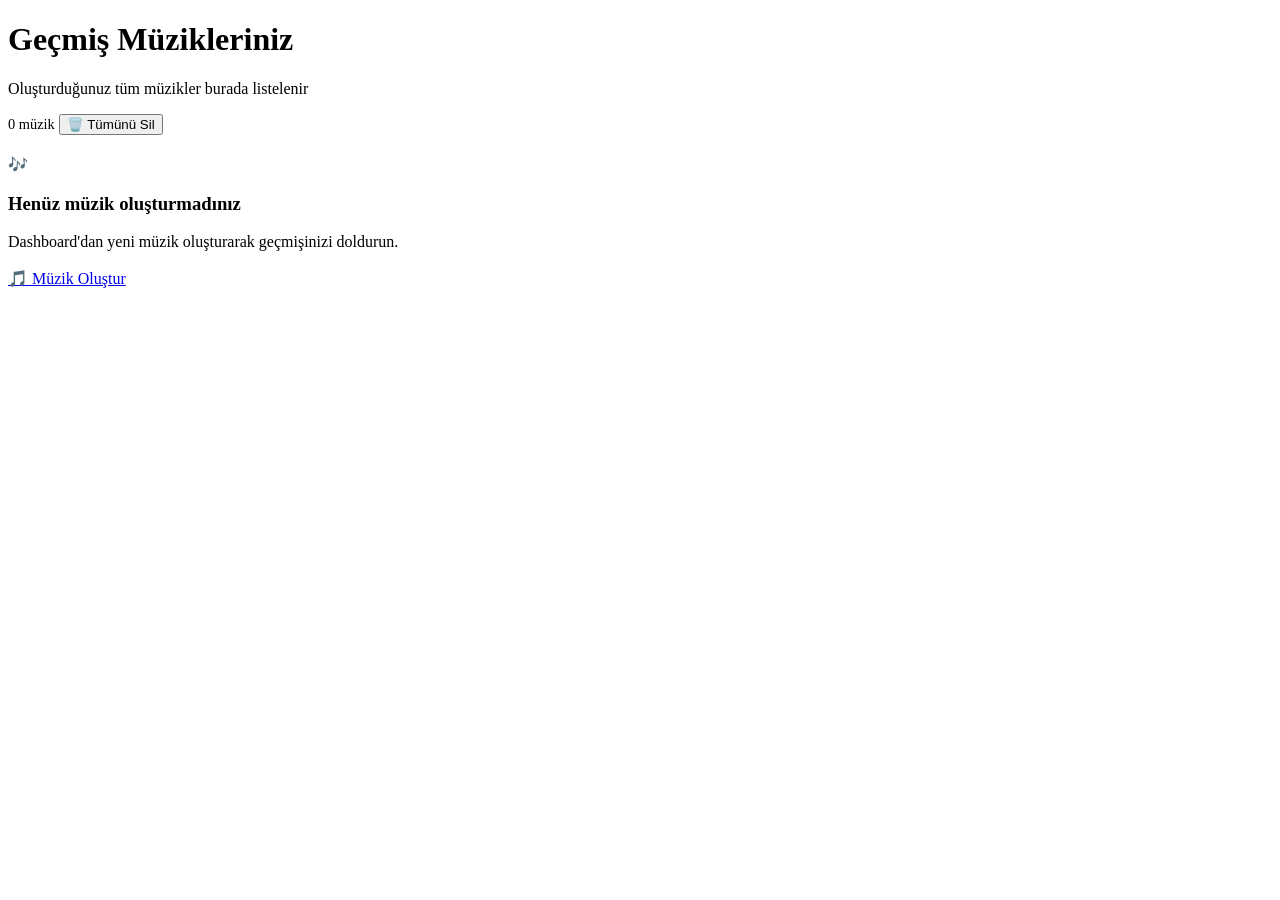
==== history.html @ f573afca "Add files via upload" ====
<!DOCTYPE html>
<html lang="tr">
<head>
  <meta charset="UTF-8" />
  <meta name="viewport" content="width=device-width, initial-scale=1.0" />
  <title>AI Music Studio — Geçmiş</title>
  <meta name="description" content="Oluşturduğunuz tüm müzikler burada listelenir." />
  <link rel="stylesheet" href="assets/css/style.css?v=5" />
  <link rel="icon" href="data:image/svg+xml,<svg xmlns='http://www.w3.org/2000/svg' viewBox='0 0 100 100'><text y='.9em' font-size='90'>📚</text></svg>" />
</head>
<body>
  <div class="container">
    <h1 class="page-title">Geçmiş Müzikleriniz</h1>
    <p class="page-sub">Oluşturduğunuz tüm müzikler burada listelenir</p>

    <div class="card" style="margin-bottom: 20px">
      <div class="btn-row" style="margin-top: 0; justify-content: space-between; align-items: center">
        <span id="historyCount" style="color: var(--text-dim); font-size: 0.9rem">0 müzik</span>
        <button class="btn btn-danger btn-sm" id="clearAllBtn">🗑️ Tümünü Sil</button>
      </div>
    </div>

    <div id="historyList"></div>

    <div id="emptyState" class="empty-state hidden">
      <div class="big">🎶</div>
      <h3>Henüz müzik oluşturmadınız</h3>
      <p style="margin: 8px 0 18px">Dashboard'dan yeni müzik oluşturarak geçmişinizi doldurun.</p>
      <a href="index.html" class="btn btn-primary" style="width: auto">🎵 Müzik Oluştur</a>
    </div>
  </div>

  <script src="assets/js/common.js?v=5"></script>
  <script>
    renderShell("/history.html");

    const listEl = document.getElementById("historyList");
    const emptyEl = document.getElementById("emptyState");
    const countEl = document.getElementById("historyCount");

    function render() {
      const items = History.getAll();
      countEl.textContent = `${items.length} müzik`;
      emptyEl.classList.toggle("hidden", items.length > 0);
      listEl.innerHTML = "";

      items.forEach((item) => {
        const row = document.createElement("div");
        row.className = "history-item";
        const date = new Date(item.createdAt).toLocaleString("tr-TR", { dateStyle: "medium", timeStyle: "short" });
        const badge = item.provider === "suno" ? "✨ Suno API" : "🔗 n8n";

        row.innerHTML = `
          <div class="h-cover">
            ${item.imageUrl && item.imageUrl !== "assets/img/cover-placeholder.svg"
              ? `<img src="${item.imageUrl}" alt="" style="width:100%;height:100%;border-radius:10px;object-fit:cover" onerror="this.remove()" />`
              : "🎵"}
          </div>
          <div class="h-info">
            <h5>${item.title || "Şarkı"} <span style="font-size:0.7rem;color:var(--text-dim)">${badge}</span></h5>
            <p>${item.tags || "—"} · ${date}</p>
          </div>
          <button class="btn btn-ghost btn-sm" onclick="playItem(this)" data-audio="${item.audioUrl}">▶️</button>
          <button class="btn btn-danger btn-sm" onclick="deleteItem('${item.id}')">✖</button>`;
        listEl.appendChild(row);
      });
    }

    window.playItem = function (btn) {
      const url = btn.dataset.audio;
      if (!url) return;
      const audio = document.getElementById("floatingAudio");
      if (!audio) {
        const a = document.createElement("audio");
        a.id = "floatingAudio";
        a.controls = true;
        a.style.cssText = "position:fixed;bottom:16px;right:16px;z-index:999;width:320px;background:var(--card);border:1px solid var(--border);border-radius:12px;padding:6px;box-shadow:var(--shadow)";
        document.body.appendChild(a);
      }
      document.getElementById("floatingAudio").src = url;
      document.getElementById("floatingAudio").play();
    };

    window.deleteItem = function (id) {
      History.remove(id);
      render();
      toast("Kayıt silindi", "info");
    };

    document.getElementById("clearAllBtn").addEventListener("click", () => {
      if (!confirm("Tüm geçmiş silinsin mi?")) return;
      History.clear();
      render();
      toast("Geçmiş temizlendi", "success");
    });

    render();
  </script>
</body>
</html>
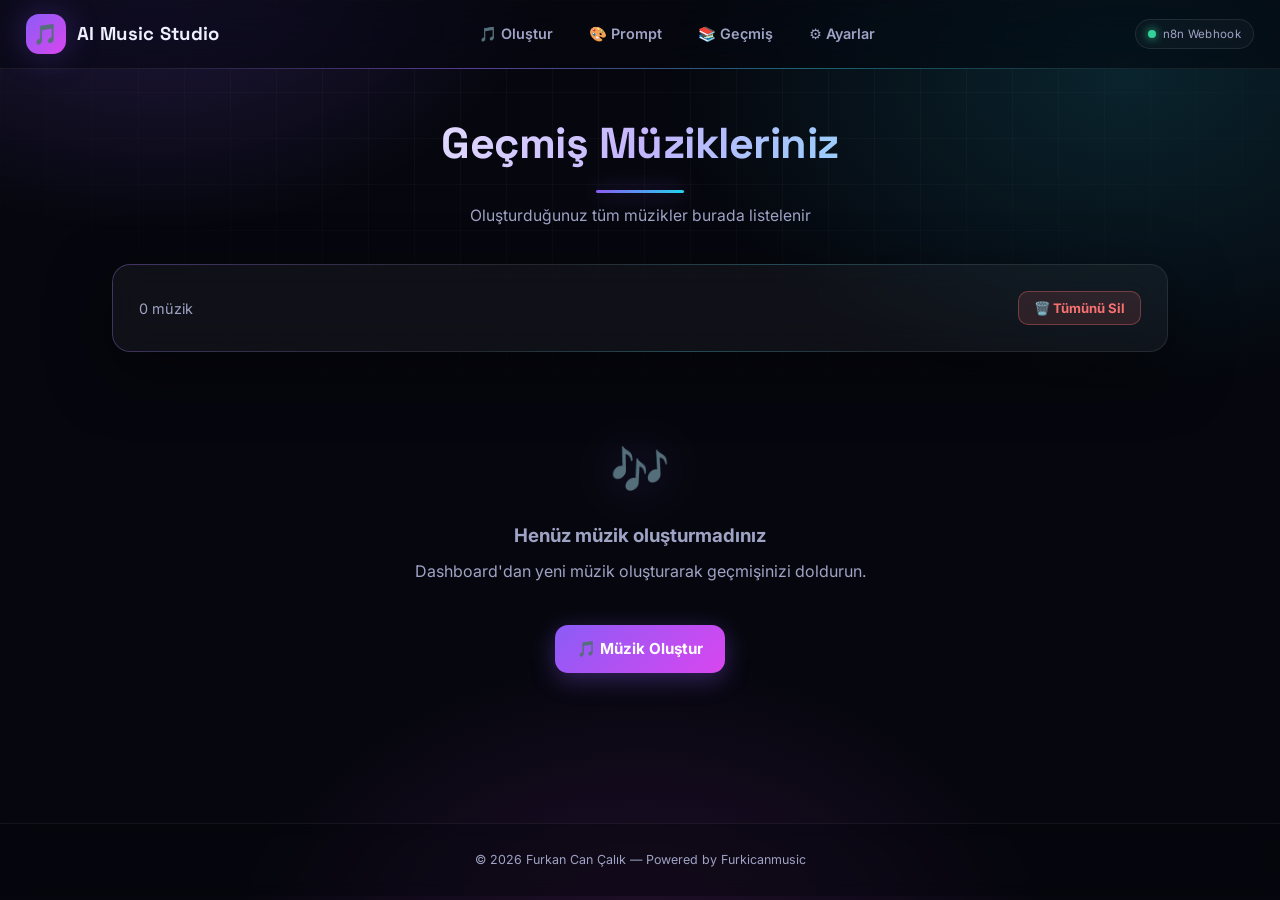
==== commit 69e06032: "Add files via upload" ====
--- a/history.html
+++ b/history.html
@@ -60,7 +60,11 @@
             <h5>${item.title || "Şarkı"} <span style="font-size:0.7rem;color:var(--text-dim)">${badge}</span></h5>
             <p>${item.tags || "—"} · ${date}</p>
           </div>
-          <button class="btn btn-ghost btn-sm" onclick="playItem(this)" data-audio="${item.audioUrl}">▶️</button>
+          <div class="h-info">
+            <h5>${item.title || "Şarkı"} <span style="font-size:0.7rem;color:var(--text-dim)">${badge}${item.isVideo ? " 🎬" : ""}</span></h5>
+            <p>${item.tags || "—"} · ${date}</p>
+          </div>
+          <button class="btn btn-ghost btn-sm" onclick="playItem(this)" data-audio="${item.audioUrl}" data-video="${item.isVideo ? "1" : ""}">▶️</button>
           <button class="btn btn-danger btn-sm" onclick="deleteItem('${item.id}')">✖</button>`;
         listEl.appendChild(row);
       });
@@ -69,16 +73,23 @@
     window.playItem = function (btn) {
       const url = btn.dataset.audio;
       if (!url) return;
-      const audio = document.getElementById("floatingAudio");
-      if (!audio) {
-        const a = document.createElement("audio");
-        a.id = "floatingAudio";
-        a.controls = true;
-        a.style.cssText = "position:fixed;bottom:16px;right:16px;z-index:999;width:320px;background:var(--card);border:1px solid var(--border);border-radius:12px;padding:6px;box-shadow:var(--shadow)";
-        document.body.appendChild(a);
+      const isVideo = btn.dataset.video === "1";
+      const existing = document.getElementById("floatingPlayer");
+      if (existing) existing.remove();
+
+      const el = document.createElement(isVideo ? "video" : "audio");
+      el.id = "floatingPlayer";
+      if (isVideo) {
+        el.setAttribute("controls", "true");
+        el.setAttribute("playsinline", "true");
+        el.style.cssText = "position:fixed;bottom:16px;right:16px;z-index:999;width:320px;max-width:90vw;background:#000;border:1px solid var(--border);border-radius:12px;padding:6px;box-shadow:var(--shadow);object-fit:contain";
+      } else {
+        el.controls = true;
+        el.style.cssText = "position:fixed;bottom:16px;right:16px;z-index:999;width:320px;background:var(--card);border:1px solid var(--border);border-radius:12px;padding:6px;box-shadow:var(--shadow)";
       }
-      document.getElementById("floatingAudio").src = url;
-      document.getElementById("floatingAudio").play();
+      document.body.appendChild(el);
+      el.src = url;
+      el.play();
     };
 
     window.deleteItem = function (id) {
--- a/assets/css/style.css
+++ b/assets/css/style.css
@@ -0,0 +1,1321 @@
+@import url("https://fonts.googleapis.com/css2?family=Inter:wght@400;500;600;700;800&family=Space+Grotesk:wght@500;600;700&display=swap");
+
+:root {
+  --bg: #06070e;
+  --bg-soft: #0b0d1a;
+  --card: rgba(255, 255, 255, 0.045);
+  --card-hover: rgba(255, 255, 255, 0.07);
+  --border: rgba(255, 255, 255, 0.09);
+  --border-strong: rgba(139, 92, 246, 0.5);
+  --text: #eef0ff;
+  --text-dim: #9fa3c4;
+  --primary: #8b5cf6;
+  --primary-2: #d946ef;
+  --accent: #22d3ee;
+  --success: #34d399;
+  --warning: #fbbf24;
+  --danger: #f87171;
+  --radius: 18px;
+  --shadow: 0 20px 60px rgba(0, 0, 0, 0.5);
+  --glow: 0 0 34px rgba(139, 92, 246, 0.3);
+  --font-head: "Space Grotesk", "Inter", "Segoe UI", system-ui, sans-serif;
+  --font-body: "Inter", "Segoe UI", system-ui, -apple-system, sans-serif;
+}
+
+* {
+  margin: 0;
+  padding: 0;
+  box-sizing: border-box;
+}
+
+html {
+  scroll-behavior: smooth;
+}
+
+body {
+  font-family: var(--font-body);
+  background: var(--bg);
+  color: var(--text);
+  min-height: 100vh;
+  line-height: 1.6;
+  animation: fadeIn 0.45s ease;
+}
+
+/* ── Aurora arka plan + ince grid dokusu ── */
+body::before {
+  content: "";
+  position: fixed;
+  inset: 0;
+  z-index: -2;
+  background:
+    radial-gradient(650px 450px at 12% -5%, rgba(139, 92, 246, 0.22), transparent 62%),
+    radial-gradient(750px 520px at 88% 8%, rgba(34, 211, 238, 0.14), transparent 62%),
+    radial-gradient(700px 560px at 50% 110%, rgba(217, 70, 239, 0.14), transparent 62%);
+  animation: aurora 16s ease-in-out infinite alternate;
+}
+
+body::after {
+  content: "";
+  position: fixed;
+  inset: 0;
+  z-index: -1;
+  background-image:
+    linear-gradient(rgba(255, 255, 255, 0.028) 1px, transparent 1px),
+    linear-gradient(90deg, rgba(255, 255, 255, 0.028) 1px, transparent 1px);
+  background-size: 46px 46px;
+  -webkit-mask-image: radial-gradient(ellipse 90% 70% at 50% 0%, #000 30%, transparent 75%);
+  mask-image: radial-gradient(ellipse 90% 70% at 50% 0%, #000 30%, transparent 75%);
+}
+
+@keyframes aurora {
+  0% {
+    transform: translate3d(0, 0, 0) scale(1);
+    filter: hue-rotate(0deg);
+  }
+  50% {
+    transform: translate3d(2%, -1.5%, 0) scale(1.06);
+  }
+  100% {
+    transform: translate3d(-2%, 1.5%, 0) scale(1.02);
+    filter: hue-rotate(18deg);
+  }
+}
+
+@keyframes fadeIn {
+  from {
+    opacity: 0;
+    transform: translateY(6px);
+  }
+  to {
+    opacity: 1;
+    transform: none;
+  }
+}
+
+a {
+  color: var(--accent);
+  text-decoration: none;
+}
+
+/* ── Özel scrollbar ─────────────────────── */
+::-webkit-scrollbar {
+  width: 10px;
+  height: 10px;
+}
+
+::-webkit-scrollbar-track {
+  background: transparent;
+}
+
+::-webkit-scrollbar-thumb {
+  background: linear-gradient(180deg, var(--primary), var(--primary-2));
+  border-radius: 999px;
+  border: 2px solid var(--bg);
+}
+
+::-webkit-scrollbar-thumb:hover {
+  background: linear-gradient(180deg, #9d72ff, #e25bf7);
+}
+
+::selection {
+  background: rgba(139, 92, 246, 0.4);
+  color: #fff;
+}
+
+/* ── Navbar ─────────────────────────────── */
+.navbar {
+  position: sticky;
+  top: 0;
+  z-index: 100;
+  display: flex;
+  align-items: center;
+  justify-content: space-between;
+  gap: 16px;
+  padding: 14px 26px;
+  background: rgba(6, 7, 14, 0.6);
+  backdrop-filter: blur(18px) saturate(140%);
+  -webkit-backdrop-filter: blur(18px) saturate(140%);
+  border-bottom: 1px solid rgba(255, 255, 255, 0.07);
+}
+
+.navbar::after {
+  content: "";
+  position: absolute;
+  left: 10%;
+  right: 10%;
+  bottom: -1px;
+  height: 1px;
+  background: linear-gradient(90deg, transparent, rgba(139, 92, 246, 0.55), rgba(34, 211, 238, 0.4), transparent);
+  pointer-events: none;
+}
+
+.brand {
+  display: flex;
+  align-items: center;
+  gap: 11px;
+  font-family: var(--font-head);
+  font-size: 1.16rem;
+  font-weight: 700;
+  letter-spacing: 0.3px;
+  color: var(--text);
+  transition: opacity 0.2s;
+}
+
+.brand:hover {
+  opacity: 0.85;
+}
+
+.brand .logo {
+  width: 40px;
+  height: 40px;
+  display: grid;
+  place-items: center;
+  font-size: 1.25rem;
+  background: linear-gradient(135deg, var(--primary), var(--primary-2));
+  border-radius: 13px;
+  box-shadow: var(--glow);
+  transition: transform 0.25s ease;
+}
+
+.brand:hover .logo {
+  transform: rotate(-6deg) scale(1.05);
+}
+
+.nav-links {
+  display: flex;
+  gap: 6px;
+}
+
+.nav-links a {
+  padding: 8px 15px;
+  border-radius: 999px;
+  color: var(--text-dim);
+  font-weight: 600;
+  font-size: 0.9rem;
+  transition: all 0.2s;
+}
+
+.nav-links a:hover {
+  color: var(--text);
+  background: rgba(255, 255, 255, 0.06);
+}
+
+.nav-links a.active {
+  color: #fff;
+  background: linear-gradient(135deg, var(--primary), var(--primary-2));
+  box-shadow: 0 4px 18px rgba(139, 92, 246, 0.4);
+}
+
+.nav-right {
+  display: flex;
+  align-items: center;
+  gap: 10px;
+}
+
+.conn-badge {
+  font-size: 0.72rem;
+  padding: 5px 12px;
+  border-radius: 999px;
+  border: 1px solid var(--border);
+  background: rgba(255, 255, 255, 0.03);
+  color: var(--text-dim);
+  display: flex;
+  align-items: center;
+  gap: 7px;
+  letter-spacing: 0.3px;
+}
+
+.conn-badge .dot {
+  width: 8px;
+  height: 8px;
+  border-radius: 50%;
+  background: var(--danger);
+  box-shadow: 0 0 8px var(--danger);
+}
+
+.conn-badge.ready .dot {
+  background: var(--success);
+  box-shadow: 0 0 10px var(--success);
+  animation: pulse 2s ease-in-out infinite;
+}
+
+@keyframes pulse {
+  0%, 100% {
+    opacity: 1;
+  }
+  50% {
+    opacity: 0.45;
+  }
+}
+
+/* ── Layout ─────────────────────────────── */
+.container {
+  max-width: 1100px;
+  margin: 0 auto;
+  padding: 40px 22px 90px;
+}
+
+.page-title {
+  text-align: center;
+  margin-bottom: 10px;
+  font-family: var(--font-head);
+  font-size: clamp(1.9rem, 4.5vw, 2.7rem);
+  font-weight: 700;
+  letter-spacing: -0.5px;
+  background: linear-gradient(120deg, #fff 10%, #c4b5fd, #67e8f9 90%);
+  -webkit-background-clip: text;
+  background-clip: text;
+  -webkit-text-fill-color: transparent;
+  animation: titleFloat 6s ease-in-out infinite;
+}
+
+@keyframes titleFloat {
+  0%, 100% {
+    text-shadow: 0 0 30px rgba(139, 92, 246, 0.12);
+  }
+  50% {
+    text-shadow: 0 0 50px rgba(34, 211, 238, 0.2);
+  }
+}
+
+.page-title::after {
+  content: "";
+  display: block;
+  width: 88px;
+  height: 3px;
+  margin: 12px auto 0;
+  border-radius: 999px;
+  background: linear-gradient(90deg, var(--primary), var(--accent));
+  box-shadow: 0 0 22px rgba(139, 92, 246, 0.55);
+}
+
+.page-sub {
+  text-align: center;
+  color: var(--text-dim);
+  margin-bottom: 36px;
+  font-size: 0.98rem;
+}
+
+.grid-2 {
+  display: grid;
+  grid-template-columns: 1fr 1fr;
+  gap: 26px;
+}
+
+.grid-2.cols-wide {
+  grid-template-columns: 5fr 4fr;
+}
+
+@media (max-width: 900px) {
+  .grid-2,
+  .grid-2.cols-wide {
+    grid-template-columns: 1fr;
+  }
+  .nav-links a {
+    padding: 6px 10px;
+    font-size: 0.8rem;
+  }
+  .navbar {
+    padding: 10px 14px;
+  }
+  .conn-badge {
+    display: none;
+  }
+}
+
+/* ── Cards (glassmorphism) ──────────────── */
+.card {
+  position: relative;
+  background: var(--card);
+  border: 1px solid var(--border);
+  border-radius: var(--radius);
+  padding: 26px;
+  box-shadow: var(--shadow);
+  backdrop-filter: blur(16px);
+  -webkit-backdrop-filter: blur(16px);
+  transition: border-color 0.25s, transform 0.25s, box-shadow 0.25s;
+}
+
+.card::before {
+  content: "";
+  position: absolute;
+  inset: -1px;
+  border-radius: inherit;
+  padding: 1px;
+  background: linear-gradient(135deg, rgba(139, 92, 246, 0.45), transparent 38%, rgba(34, 211, 238, 0.32), transparent 78%);
+  -webkit-mask: linear-gradient(#fff 0 0) content-box, linear-gradient(#fff 0 0);
+  -webkit-mask-composite: xor;
+  mask: linear-gradient(#fff 0 0) content-box, linear-gradient(#fff 0 0);
+  mask-composite: exclude;
+  pointer-events: none;
+  opacity: 0.65;
+}
+
+.card:hover {
+  border-color: rgba(139, 92, 246, 0.32);
+  box-shadow: var(--shadow), 0 0 40px rgba(139, 92, 246, 0.12);
+}
+
+.card h3 {
+  font-family: var(--font-head);
+  font-size: 1.06rem;
+  font-weight: 600;
+  margin-bottom: 18px;
+  display: flex;
+  align-items: center;
+  gap: 9px;
+}
+
+.card h3 .emoji {
+  font-size: 1.2rem;
+}
+
+/* ── Form ───────────────────────────────── */
+label {
+  display: block;
+  font-size: 0.82rem;
+  font-weight: 600;
+  color: var(--text-dim);
+  margin: 15px 0 7px;
+  letter-spacing: 0.2px;
+}
+
+label:first-of-type {
+  margin-top: 0;
+}
+
+input[type="text"],
+input[type="password"],
+textarea,
+select {
+  width: 100%;
+  padding: 12px 15px;
+  background: rgba(6, 7, 14, 0.55);
+  border: 1px solid var(--border);
+  border-radius: 12px;
+  color: var(--text);
+  font-size: 0.95rem;
+  font-family: inherit;
+  outline: none;
+  transition: border 0.2s, box-shadow 0.2s, background 0.2s;
+}
+
+textarea {
+  resize: vertical;
+  min-height: 130px;
+}
+
+input:focus,
+textarea:focus,
+select:focus {
+  border-color: var(--primary);
+  background: rgba(6, 7, 14, 0.75);
+  box-shadow: 0 0 0 4px rgba(139, 92, 246, 0.16), 0 0 24px rgba(139, 92, 246, 0.12);
+}
+
+.char-count {
+  text-align: right;
+  font-size: 0.72rem;
+  color: var(--text-dim);
+  margin-top: 5px;
+}
+
+/* ── Toggle / switch ────────────────────── */
+.toggle-row {
+  display: flex;
+  align-items: center;
+  justify-content: space-between;
+  gap: 12px;
+  padding: 11px 0;
+  border-bottom: 1px dashed rgba(255, 255, 255, 0.08);
+}
+
+.toggle-row:last-child {
+  border-bottom: none;
+}
+
+.toggle-row .label {
+  display: flex;
+  align-items: center;
+  gap: 8px;
+  font-size: 0.9rem;
+  color: var(--text);
+}
+
+.toggle-row .hint {
+  display: block;
+  font-size: 0.74rem;
+  color: var(--text-dim);
+}
+
+.switch {
+  position: relative;
+  width: 48px;
+  height: 27px;
+  flex-shrink: 0;
+}
+
+.switch input {
+  opacity: 0;
+  width: 0;
+  height: 0;
+}
+
+.slider {
+  position: absolute;
+  inset: 0;
+  background: rgba(255, 255, 255, 0.12);
+  border: 1px solid rgba(255, 255, 255, 0.08);
+  border-radius: 999px;
+  cursor: pointer;
+  transition: 0.25s;
+}
+
+.slider::before {
+  content: "";
+  position: absolute;
+  width: 20px;
+  height: 20px;
+  left: 3px;
+  top: 2.5px;
+  background: #fff;
+  border-radius: 50%;
+  transition: 0.25s cubic-bezier(0.34, 1.56, 0.64, 1);
+}
+
+.switch input:checked + .slider {
+  background: linear-gradient(135deg, var(--primary), var(--primary-2));
+  border-color: transparent;
+  box-shadow: 0 0 16px rgba(139, 92, 246, 0.45);
+}
+
+.switch input:checked + .slider::before {
+  transform: translateX(21px);
+}
+
+/* ── Segmented control (cinsiyet) ───────── */
+.segmented {
+  display: flex;
+  gap: 8px;
+  margin-top: 9px;
+  background: rgba(6, 7, 14, 0.55);
+  border: 1px solid var(--border);
+  border-radius: 13px;
+  padding: 4px;
+}
+
+.segmented button {
+  flex: 1;
+  padding: 9px;
+  border: none;
+  background: transparent;
+  color: var(--text-dim);
+  border-radius: 10px;
+  cursor: pointer;
+  font-size: 0.88rem;
+  font-weight: 600;
+  transition: all 0.22s;
+}
+
+.segmented button:hover {
+  color: var(--text);
+}
+
+.segmented button.active {
+  background: linear-gradient(135deg, var(--primary), var(--primary-2));
+  color: #fff;
+  box-shadow: 0 4px 16px rgba(139, 92, 246, 0.4);
+}
+
+/* ── Buttons ────────────────────────────── */
+.btn {
+  position: relative;
+  overflow: hidden;
+  display: inline-flex;
+  align-items: center;
+  justify-content: center;
+  gap: 8px;
+  padding: 12px 22px;
+  border: none;
+  border-radius: 13px;
+  font-size: 0.95rem;
+  font-weight: 700;
+  font-family: var(--font-body);
+  cursor: pointer;
+  transition: all 0.22s ease;
+}
+
+.btn-primary {
+  background: linear-gradient(135deg, var(--primary), var(--primary-2));
+  color: #fff;
+  box-shadow: 0 6px 24px rgba(139, 92, 246, 0.35);
+  width: 100%;
+  margin-top: 22px;
+}
+
+.btn-primary::after {
+  content: "";
+  position: absolute;
+  top: 0;
+  left: -80%;
+  width: 45%;
+  height: 100%;
+  background: linear-gradient(100deg, transparent, rgba(255, 255, 255, 0.35), transparent);
+  transform: skewX(-20deg);
+  animation: shine 3.8s ease-in-out infinite;
+  pointer-events: none;
+}
+
+@keyframes shine {
+  0% {
+    left: -80%;
+  }
+  55% {
+    left: 140%;
+  }
+  100% {
+    left: 140%;
+  }
+}
+
+.btn-primary:hover {
+  transform: translateY(-2px);
+  box-shadow: 0 10px 36px rgba(139, 92, 246, 0.55);
+}
+
+.btn-primary:active {
+  transform: translateY(0);
+}
+
+.btn-primary:disabled {
+  opacity: 0.5;
+  cursor: not-allowed;
+  transform: none;
+  box-shadow: none;
+}
+
+.btn-ghost {
+  background: rgba(255, 255, 255, 0.04);
+  border: 1px solid var(--border);
+  color: var(--text);
+}
+
+.btn-ghost:hover {
+  border-color: var(--primary);
+  background: rgba(139, 92, 246, 0.1);
+  color: #fff;
+  transform: translateY(-1px);
+}
+
+.btn-sm {
+  padding: 8px 15px;
+  font-size: 0.82rem;
+  border-radius: 10px;
+}
+
+.btn-success {
+  background: linear-gradient(135deg, #10b981, #34d399);
+  color: #04110c;
+}
+
+.btn-danger {
+  background: rgba(248, 113, 113, 0.12);
+  border: 1px solid rgba(248, 113, 113, 0.35);
+  color: var(--danger);
+}
+
+.btn-danger:hover {
+  background: rgba(248, 113, 113, 0.22);
+}
+
+.btn-row {
+  display: flex;
+  gap: 10px;
+  margin-top: 16px;
+}
+
+/* ── Chips (prompt builder) ─────────────── */
+.chip {
+  display: inline-flex;
+  align-items: center;
+  gap: 6px;
+  padding: 8px 14px;
+  margin: 4px;
+  background: rgba(255, 255, 255, 0.04);
+  border: 1px solid var(--border);
+  border-radius: 999px;
+  color: var(--text-dim);
+  font-size: 0.83rem;
+  cursor: pointer;
+  transition: all 0.18s;
+  user-select: none;
+}
+
+.chip:hover {
+  border-color: var(--primary);
+  color: var(--text);
+  transform: translateY(-2px);
+  box-shadow: 0 6px 18px rgba(0, 0, 0, 0.35);
+}
+
+.chip.selected {
+  background: linear-gradient(135deg, rgba(139, 92, 246, 0.3), rgba(217, 70, 239, 0.3));
+  border-color: var(--primary);
+  color: #fff;
+  box-shadow: 0 0 16px rgba(139, 92, 246, 0.35);
+}
+
+.prompt-category {
+  margin-bottom: 24px;
+}
+
+.prompt-category h4 {
+  font-family: var(--font-head);
+  font-size: 0.98rem;
+  font-weight: 600;
+  margin-bottom: 8px;
+  display: flex;
+  align-items: center;
+  gap: 8px;
+  color: var(--text);
+}
+
+.prompt-category .desc {
+  font-size: 0.78rem;
+  color: var(--text-dim);
+  margin-bottom: 9px;
+}
+
+/* ── Prompt output box ──────────────────── */
+.prompt-box {
+  background: rgba(6, 7, 14, 0.55);
+  border: 1px solid var(--border);
+  border-radius: 14px;
+  padding: 18px;
+  min-height: 170px;
+  max-height: 380px;
+  overflow-y: auto;
+  font-size: 0.9rem;
+  color: var(--text);
+  white-space: pre-wrap;
+  line-height: 1.75;
+}
+
+.prompt-box:not(.placeholder) {
+  border-color: rgba(139, 92, 246, 0.35);
+  box-shadow: inset 0 0 40px rgba(139, 92, 246, 0.05);
+}
+
+.prompt-box.placeholder {
+  color: var(--text-dim);
+  font-style: italic;
+}
+
+/* ── Progress / status ──────────────────── */
+.progress-ring-wrap {
+  display: flex;
+  flex-direction: column;
+  align-items: center;
+  gap: 15px;
+  padding: 26px 0;
+}
+
+.ring-label {
+  font-size: 0.92rem;
+  font-weight: 600;
+  color: var(--text);
+  text-align: center;
+  max-width: 330px;
+}
+
+.timer {
+  font-family: var(--font-head);
+  font-size: 2.7rem;
+  font-weight: 700;
+  font-variant-numeric: tabular-nums;
+  letter-spacing: 3px;
+  background: linear-gradient(120deg, var(--accent), var(--primary), var(--primary-2));
+  -webkit-background-clip: text;
+  background-clip: text;
+  -webkit-text-fill-color: transparent;
+  line-height: 1.15;
+  filter: drop-shadow(0 0 18px rgba(139, 92, 246, 0.35));
+}
+
+.timer-note {
+  font-size: 0.8rem;
+  color: var(--text-dim);
+  text-align: center;
+}
+
+.status-steps {
+  width: 100%;
+  display: flex;
+  flex-direction: column;
+  gap: 10px;
+  margin-top: 10px;
+}
+
+.step {
+  display: flex;
+  align-items: center;
+  gap: 11px;
+  font-size: 0.85rem;
+  color: var(--text-dim);
+  padding: 10px 13px;
+  border-radius: 12px;
+  background: rgba(255, 255, 255, 0.03);
+  border: 1px solid var(--border);
+  transition: all 0.25s;
+}
+
+.step::before {
+  content: "";
+  width: 8px;
+  height: 8px;
+  border-radius: 50%;
+  background: rgba(255, 255, 255, 0.14);
+  flex-shrink: 0;
+  transition: all 0.25s;
+}
+
+.step .step-icon {
+  width: 22px;
+  text-align: center;
+}
+
+.step.active {
+  color: var(--text);
+  border-color: rgba(34, 211, 238, 0.45);
+  background: rgba(34, 211, 238, 0.06);
+}
+
+.step.active::before {
+  background: var(--accent);
+  box-shadow: 0 0 10px var(--accent);
+}
+
+.step.done {
+  color: var(--success);
+  border-color: rgba(52, 211, 153, 0.35);
+}
+
+.step.done::before {
+  background: var(--success);
+}
+
+.step.error {
+  color: var(--danger);
+  border-color: rgba(248, 113, 113, 0.4);
+}
+
+.step.error::before {
+  background: var(--danger);
+}
+
+/* ── Result cards ───────────────────────── */
+.song-card {
+  background: linear-gradient(160deg, rgba(255, 255, 255, 0.05), rgba(11, 13, 26, 0.6));
+  border: 1px solid rgba(139, 92, 246, 0.3);
+  border-radius: 20px;
+  overflow: hidden;
+  box-shadow: var(--shadow), 0 0 50px rgba(139, 92, 246, 0.1);
+  backdrop-filter: blur(14px);
+  animation: popIn 0.4s cubic-bezier(0.34, 1.4, 0.64, 1);
+}
+
+@keyframes popIn {
+  from {
+    opacity: 0;
+    transform: scale(0.94) translateY(14px);
+  }
+  to {
+    opacity: 1;
+    transform: none;
+  }
+}
+
+.song-card .cover {
+  position: relative;
+  aspect-ratio: 1.9 / 1;
+  overflow: hidden;
+}
+
+.song-card .cover img {
+  width: 100%;
+  height: 100%;
+  object-fit: cover;
+  display: block;
+  transition: transform 0.7s ease;
+}
+
+.song-card:hover .cover img {
+  transform: scale(1.05);
+}
+
+.song-card .cover::after {
+  content: "";
+  position: absolute;
+  inset: 0;
+  background: linear-gradient(to top, rgba(6, 7, 14, 0.92), transparent 62%);
+}
+
+.song-card .badge {
+  position: absolute;
+  top: 13px;
+  left: 13px;
+  z-index: 2;
+  background: rgba(6, 7, 14, 0.55);
+  backdrop-filter: blur(8px);
+  color: #fff;
+  font-size: 0.7rem;
+  font-weight: 600;
+  padding: 5px 11px;
+  border-radius: 999px;
+  border: 1px solid rgba(255, 255, 255, 0.22);
+  letter-spacing: 0.3px;
+}
+
+.song-card .meta {
+  position: absolute;
+  bottom: 11px;
+  left: 15px;
+  right: 15px;
+  z-index: 2;
+}
+
+.song-card .meta h4 {
+  font-family: var(--font-head);
+  font-size: 1.1rem;
+  margin-bottom: 2px;
+}
+
+.song-card .meta p {
+  font-size: 0.76rem;
+  color: var(--text-dim);
+  display: -webkit-box;
+  -webkit-line-clamp: 2;
+  -webkit-box-orient: vertical;
+  overflow: hidden;
+}
+
+.song-card .body {
+  padding: 15px;
+  display: flex;
+  flex-direction: column;
+  gap: 13px;
+}
+
+audio {
+  width: 100%;
+  height: 42px;
+}
+
+video {
+  border: 1px solid var(--border);
+  box-shadow: 0 8px 30px rgba(0, 0, 0, 0.5);
+}
+
+audio::-webkit-media-controls-panel {
+  background: var(--bg-soft);
+}
+
+/* ── History list ───────────────────────── */
+.history-item {
+  display: flex;
+  align-items: center;
+  gap: 15px;
+  padding: 15px;
+  background: var(--card);
+  border: 1px solid var(--border);
+  border-radius: 15px;
+  margin-bottom: 13px;
+  transition: all 0.22s;
+  backdrop-filter: blur(10px);
+}
+
+.history-item:hover {
+  border-color: rgba(139, 92, 246, 0.4);
+  background: var(--card-hover);
+  transform: translateY(-2px);
+  box-shadow: 0 12px 32px rgba(0, 0, 0, 0.4);
+}
+
+.history-item .h-cover {
+  width: 60px;
+  height: 60px;
+  border-radius: 12px;
+  object-fit: cover;
+  flex-shrink: 0;
+  background: linear-gradient(135deg, var(--primary), var(--primary-2));
+  display: grid;
+  place-items: center;
+  font-size: 1.4rem;
+  box-shadow: 0 6px 18px rgba(139, 92, 246, 0.3);
+}
+
+.history-item .h-info {
+  flex: 1;
+  min-width: 0;
+}
+
+.history-item .h-info h5 {
+  font-family: var(--font-head);
+  font-size: 0.95rem;
+  margin-bottom: 2px;
+  white-space: nowrap;
+  overflow: hidden;
+  text-overflow: ellipsis;
+}
+
+.history-item .h-info p {
+  font-size: 0.78rem;
+  color: var(--text-dim);
+  white-space: nowrap;
+  overflow: hidden;
+  text-overflow: ellipsis;
+}
+
+.empty-state {
+  text-align: center;
+  padding: 60px 20px;
+  color: var(--text-dim);
+}
+
+.empty-state .big {
+  font-size: 3rem;
+  margin-bottom: 12px;
+  filter: drop-shadow(0 0 24px rgba(139, 92, 246, 0.35));
+}
+
+/* ── Toast ──────────────────────────────── */
+.toast-container {
+  position: fixed;
+  top: 76px;
+  right: 20px;
+  z-index: 999;
+  display: flex;
+  flex-direction: column;
+  gap: 10px;
+}
+
+.toast {
+  background: rgba(20, 22, 44, 0.9);
+  backdrop-filter: blur(12px);
+  border: 1px solid var(--border);
+  border-left: 4px solid var(--accent);
+  padding: 12px 18px;
+  border-radius: 13px;
+  font-size: 0.88rem;
+  box-shadow: var(--shadow);
+  animation: slideIn 0.32s cubic-bezier(0.34, 1.3, 0.64, 1);
+  max-width: 340px;
+}
+
+.toast.success {
+  border-left-color: var(--success);
+}
+
+.toast.error {
+  border-left-color: var(--danger);
+}
+
+.toast.warning {
+  border-left-color: var(--warning);
+}
+
+@keyframes slideIn {
+  from {
+    transform: translateX(34px);
+    opacity: 0;
+  }
+  to {
+    transform: none;
+    opacity: 1;
+  }
+}
+
+/* ── Settings ───────────────────────────── */
+.setting-group {
+  margin-bottom: 22px;
+  padding-bottom: 20px;
+  border-bottom: 1px dashed rgba(255, 255, 255, 0.09);
+}
+
+.setting-group:last-child {
+  border-bottom: none;
+  margin-bottom: 0;
+  padding-bottom: 0;
+}
+
+.setting-group h4 {
+  font-family: var(--font-head);
+  font-size: 0.95rem;
+  font-weight: 600;
+  margin-bottom: 6px;
+}
+
+.setting-group .desc {
+  font-size: 0.8rem;
+  color: var(--text-dim);
+  margin-bottom: 10px;
+}
+
+.mode-cards {
+  display: grid;
+  grid-template-columns: 1fr 1fr;
+  gap: 12px;
+  margin-bottom: 16px;
+}
+
+@media (max-width: 700px) {
+  .mode-cards {
+    grid-template-columns: 1fr;
+  }
+}
+
+.mode-card {
+  border: 1px solid var(--border);
+  border-radius: 16px;
+  padding: 17px;
+  cursor: pointer;
+  transition: all 0.22s;
+  background: rgba(255, 255, 255, 0.03);
+}
+
+.mode-card:hover {
+  border-color: var(--primary);
+  transform: translateY(-2px);
+}
+
+.mode-card.active {
+  border-color: var(--primary);
+  background: rgba(139, 92, 246, 0.09);
+  box-shadow: 0 0 28px rgba(139, 92, 246, 0.2);
+}
+
+.mode-card .mode-title {
+  font-family: var(--font-head);
+  font-weight: 700;
+  font-size: 0.95rem;
+  margin-bottom: 4px;
+  display: flex;
+  align-items: center;
+  gap: 8px;
+}
+
+.mode-card .mode-desc {
+  font-size: 0.78rem;
+  color: var(--text-dim);
+}
+
+.hidden {
+  display: none !important;
+}
+
+kbd {
+  background: rgba(255, 255, 255, 0.06);
+  border: 1px solid var(--border);
+  border-bottom-width: 3px;
+  border-radius: 7px;
+  padding: 2px 7px;
+  font-size: 0.78rem;
+  font-family: Consolas, monospace;
+}
+
+.code {
+  background: rgba(6, 7, 14, 0.6);
+  border: 1px solid var(--border);
+  border-radius: 10px;
+  padding: 11px 13px;
+  font-size: 0.78rem;
+  overflow-x: auto;
+  color: var(--accent);
+  font-family: Consolas, monospace;
+  white-space: pre-wrap;
+  margin: 8px 0;
+}
+
+.hint-text {
+  font-size: 0.78rem;
+  color: var(--text-dim);
+  margin-top: 6px;
+}
+
+/* ── Equalizer animation ────────────────── */
+.eq {
+  display: flex;
+  align-items: flex-end;
+  gap: 4px;
+  height: 26px;
+}
+
+.eq span {
+  width: 5px;
+  border-radius: 4px;
+  background: linear-gradient(to top, var(--primary), var(--accent));
+  animation: eq 1s ease-in-out infinite;
+  box-shadow: 0 0 8px rgba(139, 92, 246, 0.5);
+}
+
+.eq span:nth-child(1) { animation-delay: 0s; }
+.eq span:nth-child(2) { animation-delay: 0.12s; }
+.eq span:nth-child(3) { animation-delay: 0.24s; }
+.eq span:nth-child(4) { animation-delay: 0.36s; }
+.eq span:nth-child(5) { animation-delay: 0.48s; }
+.eq span:nth-child(6) { animation-delay: 0.2s; }
+.eq span:nth-child(7) { animation-delay: 0.08s; }
+.eq span:nth-child(8) { animation-delay: 0.4s; }
+
+@keyframes eq {
+  0%, 100% {
+    height: 6px;
+  }
+  50% {
+    height: 26px;
+  }
+}
+
+/* ── Login overlay (ayarlar) ────────────── */
+.login-overlay {
+  position: fixed;
+  inset: 0;
+  z-index: 500;
+  display: grid;
+  place-items: center;
+  background: rgba(6, 7, 14, 0.85);
+  backdrop-filter: blur(14px);
+  -webkit-backdrop-filter: blur(14px);
+  padding: 20px;
+  animation: fadeIn 0.3s ease;
+}
+
+.login-card {
+  width: 100%;
+  max-width: 390px;
+  background: linear-gradient(160deg, rgba(255, 255, 255, 0.06), rgba(11, 13, 26, 0.7));
+  border: 1px solid rgba(139, 92, 246, 0.35);
+  border-radius: 24px;
+  padding: 36px 30px;
+  box-shadow: var(--shadow), 0 0 60px rgba(139, 92, 246, 0.2);
+  backdrop-filter: blur(16px);
+  text-align: center;
+  animation: popIn 0.35s cubic-bezier(0.34, 1.3, 0.64, 1);
+}
+
+.login-logo {
+  width: 66px;
+  height: 66px;
+  margin: 0 auto 15px;
+  display: grid;
+  place-items: center;
+  font-size: 2rem;
+  background: linear-gradient(135deg, var(--primary), var(--primary-2));
+  border-radius: 20px;
+  box-shadow: var(--glow);
+  animation: pulse 3s ease-in-out infinite;
+}
+
+.login-card h2 {
+  font-family: var(--font-head);
+  font-size: 1.3rem;
+  margin-bottom: 4px;
+}
+
+.login-card .login-sub {
+  color: var(--text-dim);
+  font-size: 0.82rem;
+  margin-bottom: 18px;
+}
+
+.login-card input {
+  margin-bottom: 10px;
+}
+
+.login-error {
+  color: var(--danger);
+  font-size: 0.8rem;
+  margin-top: 10px;
+  min-height: 18px;
+}
+
+.login-hint {
+  color: var(--text-dim);
+  font-size: 0.72rem;
+  margin-top: 14px;
+}
+
+/* ── Footer ─────────────────────────────── */
+.footer {
+  text-align: center;
+  padding: 26px;
+  color: var(--text-dim);
+  font-size: 0.78rem;
+  border-top: 1px solid rgba(255, 255, 255, 0.06);
+  background: rgba(6, 7, 14, 0.4);
+  backdrop-filter: blur(8px);
+}
+
+/* ── Range slider (tempo) ───────────────── */
+input[type="range"] {
+  -webkit-appearance: none;
+  width: 100%;
+  height: 7px;
+  border-radius: 999px;
+  background: linear-gradient(90deg, var(--primary), var(--primary-2));
+  outline: none;
+  margin: 14px 0 5px;
+}
+
+input[type="range"]::-webkit-slider-thumb {
+  -webkit-appearance: none;
+  width: 21px;
+  height: 21px;
+  border-radius: 50%;
+  background: #fff;
+  border: 4px solid var(--primary);
+  cursor: pointer;
+  box-shadow: 0 0 14px rgba(139, 92, 246, 0.7);
+  transition: transform 0.15s;
+}
+
+input[type="range"]::-webkit-slider-thumb:hover {
+  transform: scale(1.15);
+}
+
+input[type="range"]::-moz-range-thumb {
+  width: 21px;
+  height: 21px;
+  border-radius: 50%;
+  background: #fff;
+  border: 4px solid var(--primary);
+  cursor: pointer;
+  box-shadow: 0 0 14px rgba(139, 92, 246, 0.7);
+}
+
+.range-labels {
+  display: flex;
+  justify-content: space-between;
+  font-size: 0.72rem;
+  color: var(--text-dim);
+}
+
+.tempo-value {
+  text-align: center;
+  font-family: var(--font-head);
+  font-weight: 700;
+  color: var(--accent);
+  font-size: 0.92rem;
+  margin-top: 7px;
+}
+
+/* ── Hareket azaltma tercihi ────────────── */
+@media (prefers-reduced-motion: reduce) {
+  *,
+  *::before,
+  *::after {
+    animation-duration: 0.01ms !important;
+    animation-iteration-count: 1 !important;
+    transition-duration: 0.01ms !important;
+  }
+}
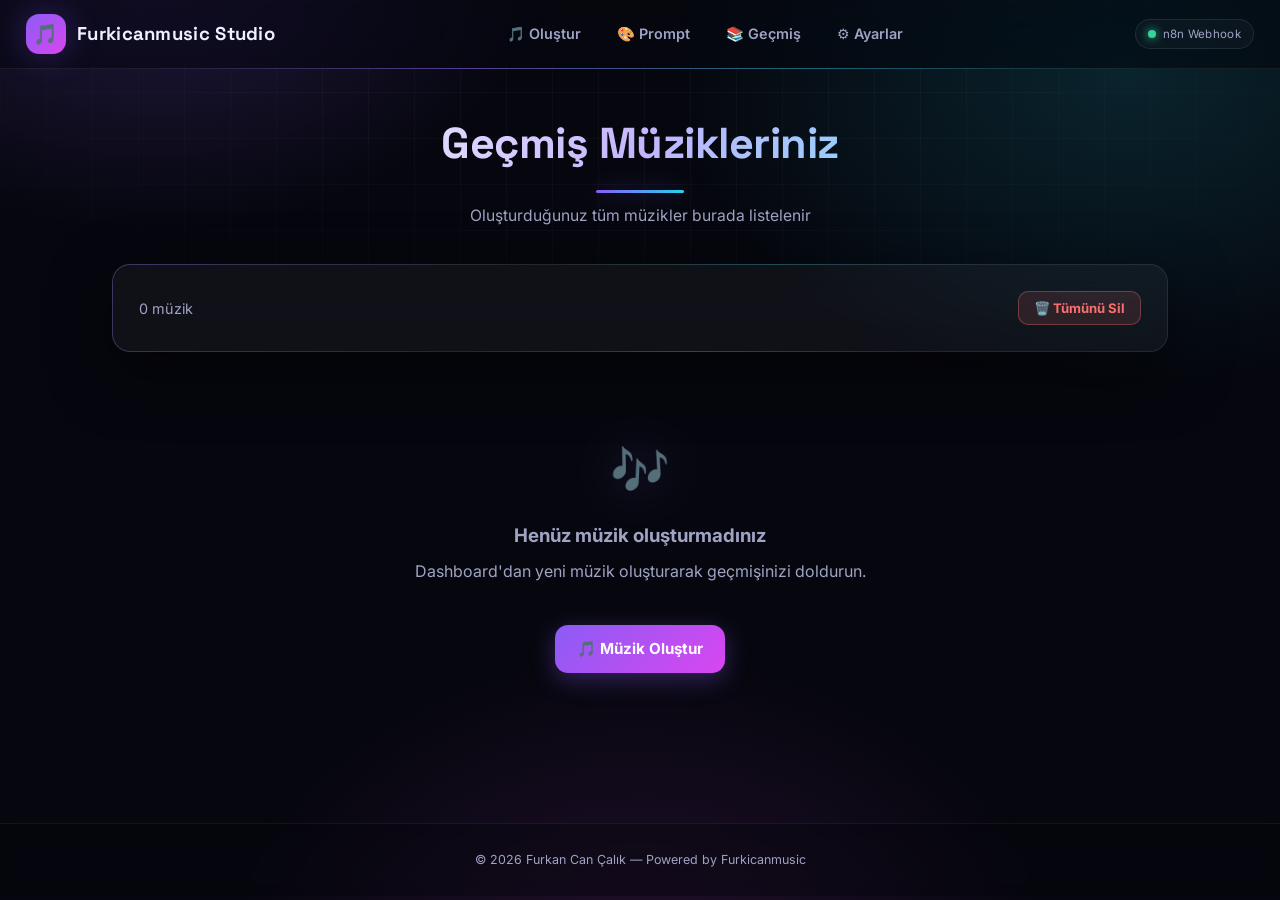
==== commit 7caf9b93: "Add files via upload" ====
--- a/history.html
+++ b/history.html
@@ -3,7 +3,7 @@
 <head>
   <meta charset="UTF-8" />
   <meta name="viewport" content="width=device-width, initial-scale=1.0" />
-  <title>AI Music Studio — Geçmiş</title>
+  <title>Furkicanmusic Studio — Geçmiş</title>
   <meta name="description" content="Oluşturduğunuz tüm müzikler burada listelenir." />
   <link rel="stylesheet" href="assets/css/style.css?v=5" />
   <link rel="icon" href="data:image/svg+xml,<svg xmlns='http://www.w3.org/2000/svg' viewBox='0 0 100 100'><text y='.9em' font-size='90'>📚</text></svg>" />
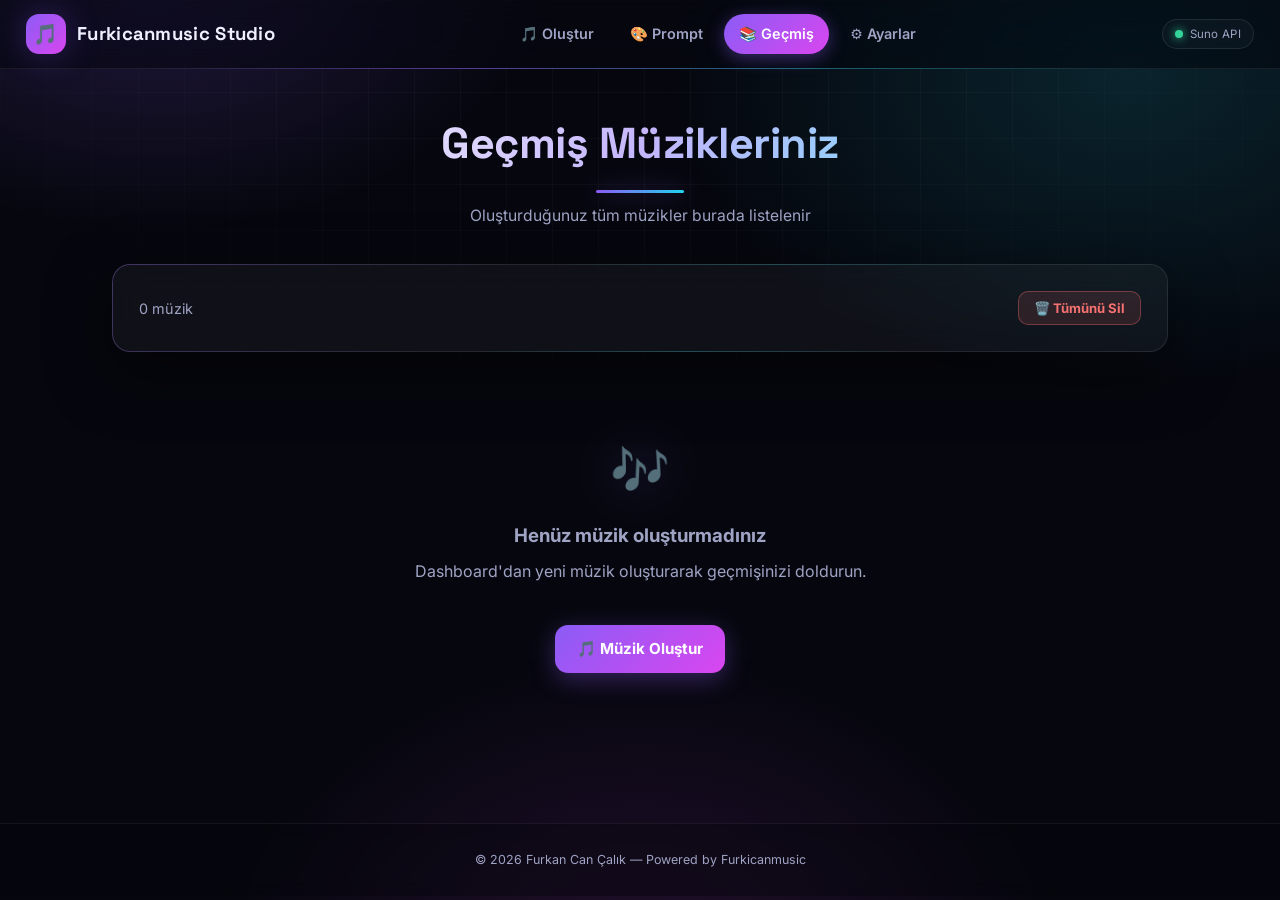
==== commit 92d8556e: "Add files via upload" ====
--- a/history.html
+++ b/history.html
@@ -5,7 +5,7 @@
   <meta name="viewport" content="width=device-width, initial-scale=1.0" />
   <title>Furkicanmusic Studio — Geçmiş</title>
   <meta name="description" content="Oluşturduğunuz tüm müzikler burada listelenir." />
-  <link rel="stylesheet" href="assets/css/style.css?v=5" />
+  <link rel="stylesheet" href="assets/css/style.css?v=7" />
   <link rel="icon" href="data:image/svg+xml,<svg xmlns='http://www.w3.org/2000/svg' viewBox='0 0 100 100'><text y='.9em' font-size='90'>📚</text></svg>" />
 </head>
 <body>
@@ -30,7 +30,8 @@
     </div>
   </div>
 
-  <script src="assets/js/common.js?v=5"></script>
+  <script src="assets/js/keys.js?v=2"></script>
+  <script src="assets/js/common.js?v=9"></script>
   <script>
     renderShell("/history.html");
 
@@ -57,14 +58,10 @@
               : "🎵"}
           </div>
           <div class="h-info">
-            <h5>${item.title || "Şarkı"} <span style="font-size:0.7rem;color:var(--text-dim)">${badge}</span></h5>
-            <p>${item.tags || "—"} · ${date}</p>
-          </div>
-          <div class="h-info">
             <h5>${item.title || "Şarkı"} <span style="font-size:0.7rem;color:var(--text-dim)">${badge}${item.isVideo ? " 🎬" : ""}</span></h5>
             <p>${item.tags || "—"} · ${date}</p>
           </div>
-          <button class="btn btn-ghost btn-sm" onclick="playItem(this)" data-audio="${item.audioUrl}" data-video="${item.isVideo ? "1" : ""}">▶️</button>
+          <button class="btn btn-ghost btn-sm" onclick="playItem(this)" data-audio="${item.audioUrl}" data-video="${item.isVideo ? "1" : ""}" data-title="${String(item.title || "").replace(/["']/g, "")}" data-image="${String(item.imageUrl || "").replace(/["']/g, "")}">▶️</button>
           <button class="btn btn-danger btn-sm" onclick="deleteItem('${item.id}')">✖</button>`;
         listEl.appendChild(row);
       });
@@ -73,23 +70,13 @@
     window.playItem = function (btn) {
       const url = btn.dataset.audio;
       if (!url) return;
-      const isVideo = btn.dataset.video === "1";
-      const existing = document.getElementById("floatingPlayer");
-      if (existing) existing.remove();
-
-      const el = document.createElement(isVideo ? "video" : "audio");
-      el.id = "floatingPlayer";
-      if (isVideo) {
-        el.setAttribute("controls", "true");
-        el.setAttribute("playsinline", "true");
-        el.style.cssText = "position:fixed;bottom:16px;right:16px;z-index:999;width:320px;max-width:90vw;background:#000;border:1px solid var(--border);border-radius:12px;padding:6px;box-shadow:var(--shadow);object-fit:contain";
-      } else {
-        el.controls = true;
-        el.style.cssText = "position:fixed;bottom:16px;right:16px;z-index:999;width:320px;background:var(--card);border:1px solid var(--border);border-radius:12px;padding:6px;box-shadow:var(--shadow)";
-      }
-      document.body.appendChild(el);
-      el.src = url;
-      el.play();
+      Player.play({
+        url,
+        isVideo: btn.dataset.video === "1",
+        title: btn.dataset.title || "Şarkı",
+        imageUrl: btn.dataset.image || "",
+      });
+      toast("🎵 Çalıyor — diğer sayfalara geçseniz de devam eder", "info", 2500);
     };
 
     window.deleteItem = function (id) {
--- a/assets/css/style.css
+++ b/assets/css/style.css
@@ -212,6 +212,32 @@
   gap: 10px;
 }
 
+.nav-toggle {
+  display: none;
+  align-items: center;
+  justify-content: center;
+  width: 42px;
+  height: 42px;
+  border: 1px solid var(--border);
+  border-radius: 12px;
+  background: rgba(255, 255, 255, 0.05);
+  color: var(--text);
+  font-size: 1.3rem;
+  line-height: 1;
+  cursor: pointer;
+  transition: all 0.2s;
+  flex-shrink: 0;
+}
+
+.nav-toggle:hover {
+  border-color: var(--primary);
+  background: rgba(139, 92, 246, 0.12);
+}
+
+.nav-toggle:active {
+  transform: scale(0.94);
+}
+
 .conn-badge {
   font-size: 0.72rem;
   padding: 5px 12px;
@@ -311,9 +337,32 @@
   .grid-2.cols-wide {
     grid-template-columns: 1fr;
   }
+  .nav-toggle {
+    display: flex;
+    margin-left: auto;
+  }
+  .nav-links {
+    display: none;
+    position: absolute;
+    top: 100%;
+    left: 0;
+    right: 0;
+    flex-direction: column;
+    gap: 4px;
+    padding: 12px;
+    background: rgba(6, 7, 14, 0.97);
+    backdrop-filter: blur(18px) saturate(140%);
+    -webkit-backdrop-filter: blur(18px) saturate(140%);
+    border-bottom: 1px solid var(--border);
+    box-shadow: 0 18px 40px rgba(0, 0, 0, 0.5);
+  }
+  .nav-links.open {
+    display: flex;
+  }
   .nav-links a {
-    padding: 6px 10px;
-    font-size: 0.8rem;
+    padding: 12px 15px;
+    font-size: 0.95rem;
+    border-radius: 12px;
   }
   .navbar {
     padding: 10px 14px;
@@ -1035,6 +1084,324 @@
   }
 }
 
+/* ── Global oynatıcı (sayfalar arası) ──── */
+.floating-player {
+  position: fixed;
+  bottom: 16px;
+  right: 16px;
+  z-index: 999;
+  width: 370px;
+  max-width: calc(100vw - 32px);
+  padding: 14px 14px 12px;
+  border-radius: 20px;
+  background: linear-gradient(165deg, rgba(23, 25, 50, 0.94), rgba(10, 12, 24, 0.96));
+  border: 1px solid rgba(139, 92, 246, 0.45);
+  box-shadow:
+    0 24px 70px rgba(0, 0, 0, 0.6),
+    0 0 44px rgba(139, 92, 246, 0.28),
+    inset 0 1px 0 rgba(255, 255, 255, 0.07);
+  backdrop-filter: blur(18px) saturate(150%);
+  -webkit-backdrop-filter: blur(18px) saturate(150%);
+  animation: popIn 0.4s cubic-bezier(0.34, 1.4, 0.64, 1);
+  overflow: hidden;
+}
+
+.floating-player::before {
+  content: "";
+  position: absolute;
+  inset: 0;
+  border-radius: inherit;
+  padding: 1px;
+  background: linear-gradient(135deg, var(--primary), transparent 35%, var(--accent), transparent 75%, var(--primary-2));
+  -webkit-mask: linear-gradient(#fff 0 0) content-box, linear-gradient(#fff 0 0);
+  -webkit-mask-composite: xor;
+  mask: linear-gradient(#fff 0 0) content-box, linear-gradient(#fff 0 0);
+  mask-composite: exclude;
+  pointer-events: none;
+}
+
+.floating-player::after {
+  content: "";
+  position: absolute;
+  top: -46px;
+  left: 12%;
+  right: 12%;
+  height: 90px;
+  background: radial-gradient(ellipse at center, rgba(139, 92, 246, 0.4), rgba(34, 211, 238, 0.18) 55%, transparent 75%);
+  filter: blur(6px);
+  pointer-events: none;
+}
+
+.floating-player .fp-main {
+  position: relative;
+  z-index: 1;
+  display: flex;
+  align-items: center;
+  gap: 12px;
+}
+
+/* Vinil disk / kapak */
+.floating-player .fp-art {
+  position: relative;
+  width: 52px;
+  height: 52px;
+  border-radius: 50%;
+  flex-shrink: 0;
+  display: grid;
+  place-items: center;
+  font-size: 1.15rem;
+  background: repeating-radial-gradient(circle at center, #191c33 0 2px, #0c0e1e 2px 4px);
+  border: 1px solid rgba(255, 255, 255, 0.14);
+  box-shadow: 0 6px 18px rgba(0, 0, 0, 0.5), 0 0 16px rgba(139, 92, 246, 0.35);
+  overflow: hidden;
+}
+
+.floating-player .fp-art::after {
+  content: "";
+  position: absolute;
+  inset: 5px;
+  border-radius: 50%;
+  border: 2px dashed rgba(34, 211, 238, 0.55);
+  animation: fpSpin 7s linear infinite;
+  animation-play-state: paused;
+}
+
+.floating-player .fp-art img {
+  position: absolute;
+  inset: 0;
+  width: 100%;
+  height: 100%;
+  object-fit: cover;
+}
+
+.floating-player.playing .fp-art::after {
+  animation-play-state: running;
+}
+
+@keyframes fpSpin {
+  to {
+    transform: rotate(360deg);
+  }
+}
+
+/* Meta bilgiler */
+.floating-player .fp-meta {
+  flex: 1;
+  min-width: 0;
+}
+
+.floating-player .fp-title {
+  font-family: var(--font-head);
+  font-size: 0.92rem;
+  font-weight: 700;
+  color: var(--text);
+  white-space: nowrap;
+  overflow: hidden;
+  text-overflow: ellipsis;
+  padding-right: 22px;
+}
+
+.floating-player .fp-status {
+  display: flex;
+  align-items: center;
+  gap: 7px;
+  font-size: 0.7rem;
+  color: var(--text-dim);
+  margin-top: 2px;
+  letter-spacing: 0.2px;
+}
+
+.floating-player .fp-status-text {
+  transition: color 0.2s;
+}
+
+.floating-player.playing .fp-status-text {
+  color: var(--accent);
+}
+
+/* Küçük equalizer çubukları */
+.floating-player .fp-eq {
+  display: inline-flex;
+  align-items: flex-end;
+  gap: 2px;
+  height: 11px;
+}
+
+.floating-player .fp-eq span {
+  width: 3px;
+  height: 4px;
+  border-radius: 2px;
+  background: linear-gradient(to top, var(--primary), var(--accent));
+  animation: fpEq 1s ease-in-out infinite;
+  animation-play-state: paused;
+  box-shadow: 0 0 6px rgba(139, 92, 246, 0.5);
+}
+
+.floating-player.playing .fp-eq span {
+  animation-play-state: running;
+}
+
+.floating-player .fp-eq span:nth-child(1) { animation-delay: 0s; }
+.floating-player .fp-eq span:nth-child(2) { animation-delay: 0.2s; }
+.floating-player .fp-eq span:nth-child(3) { animation-delay: 0.35s; }
+.floating-player .fp-eq span:nth-child(4) { animation-delay: 0.1s; }
+
+@keyframes fpEq {
+  0%, 100% {
+    height: 4px;
+  }
+  50% {
+    height: 11px;
+  }
+}
+
+/* Play / pause düğmesi */
+.floating-player .fp-play {
+  width: 46px;
+  height: 46px;
+  border: none;
+  border-radius: 50%;
+  flex-shrink: 0;
+  display: grid;
+  place-items: center;
+  font-size: 0.8rem;
+  color: #fff;
+  cursor: pointer;
+  background: linear-gradient(135deg, var(--primary), var(--primary-2));
+  box-shadow: 0 6px 22px rgba(139, 92, 246, 0.55);
+  transition: transform 0.2s, box-shadow 0.2s;
+}
+
+.floating-player .fp-play:hover {
+  transform: scale(1.09);
+  box-shadow: 0 8px 28px rgba(217, 70, 239, 0.7);
+}
+
+.floating-player .fp-play:active {
+  transform: scale(0.95);
+}
+
+.floating-player.playing .fp-play {
+  animation: fpPulse 2.2s ease-in-out infinite;
+}
+
+@keyframes fpPulse {
+  0%, 100% {
+    box-shadow: 0 6px 22px rgba(139, 92, 246, 0.55);
+  }
+  50% {
+    box-shadow: 0 6px 34px rgba(217, 70, 239, 0.85), 0 0 18px rgba(34, 211, 238, 0.4);
+  }
+}
+
+/* İlerleme çubuğu */
+.floating-player .fp-bar {
+  position: relative;
+  z-index: 1;
+  display: flex;
+  align-items: center;
+  gap: 9px;
+  margin-top: 11px;
+}
+
+.floating-player .fp-time {
+  font-size: 0.66rem;
+  font-variant-numeric: tabular-nums;
+  color: var(--text-dim);
+  min-width: 32px;
+  letter-spacing: 0.3px;
+}
+
+.floating-player .fp-time-total {
+  text-align: right;
+}
+
+.floating-player .fp-progress {
+  flex: 1;
+  height: 6px;
+  border-radius: 999px;
+  background: rgba(255, 255, 255, 0.08);
+  cursor: pointer;
+  position: relative;
+  overflow: hidden;
+}
+
+.floating-player .fp-fill {
+  position: absolute;
+  top: 0;
+  left: 0;
+  bottom: 0;
+  width: 0%;
+  border-radius: inherit;
+  background: linear-gradient(90deg, var(--primary), var(--primary-2), var(--accent));
+  box-shadow: 0 0 14px rgba(139, 92, 246, 0.7);
+  transition: width 0.25s linear;
+}
+
+/* Video kapsayıcı */
+.floating-player .fp-video {
+  position: relative;
+  z-index: 1;
+  margin-top: 11px;
+  border-radius: 12px;
+  overflow: hidden;
+  border: 1px solid rgba(139, 92, 246, 0.35);
+  box-shadow: 0 0 26px rgba(139, 92, 246, 0.2);
+}
+
+.floating-player .fp-video video {
+  width: 100%;
+  max-height: 220px;
+  display: block;
+  object-fit: contain;
+  background: #000;
+}
+
+/* Gizli ses kaynağı (audio elemanı görünmez) */
+.floating-player .fp-src {
+  position: absolute;
+  width: 1px;
+  height: 1px;
+  opacity: 0.01;
+  pointer-events: none;
+  overflow: hidden;
+}
+
+/* Kapat düğmesi */
+.floating-player .fp-close {
+  position: absolute;
+  top: 9px;
+  right: 9px;
+  z-index: 3;
+  width: 23px;
+  height: 23px;
+  border: none;
+  border-radius: 8px;
+  background: rgba(255, 255, 255, 0.07);
+  color: var(--text-dim);
+  font-size: 0.66rem;
+  line-height: 1;
+  cursor: pointer;
+  transition: all 0.2s;
+  display: grid;
+  place-items: center;
+}
+
+.floating-player .fp-close:hover {
+  background: rgba(248, 113, 113, 0.28);
+  color: var(--danger);
+}
+
+@media (max-width: 700px) {
+  .floating-player {
+    left: 10px;
+    right: 10px;
+    bottom: 10px;
+    width: auto;
+    max-width: none;
+  }
+}
+
 /* ── Settings ───────────────────────────── */
 .setting-group {
   margin-bottom: 22px;
